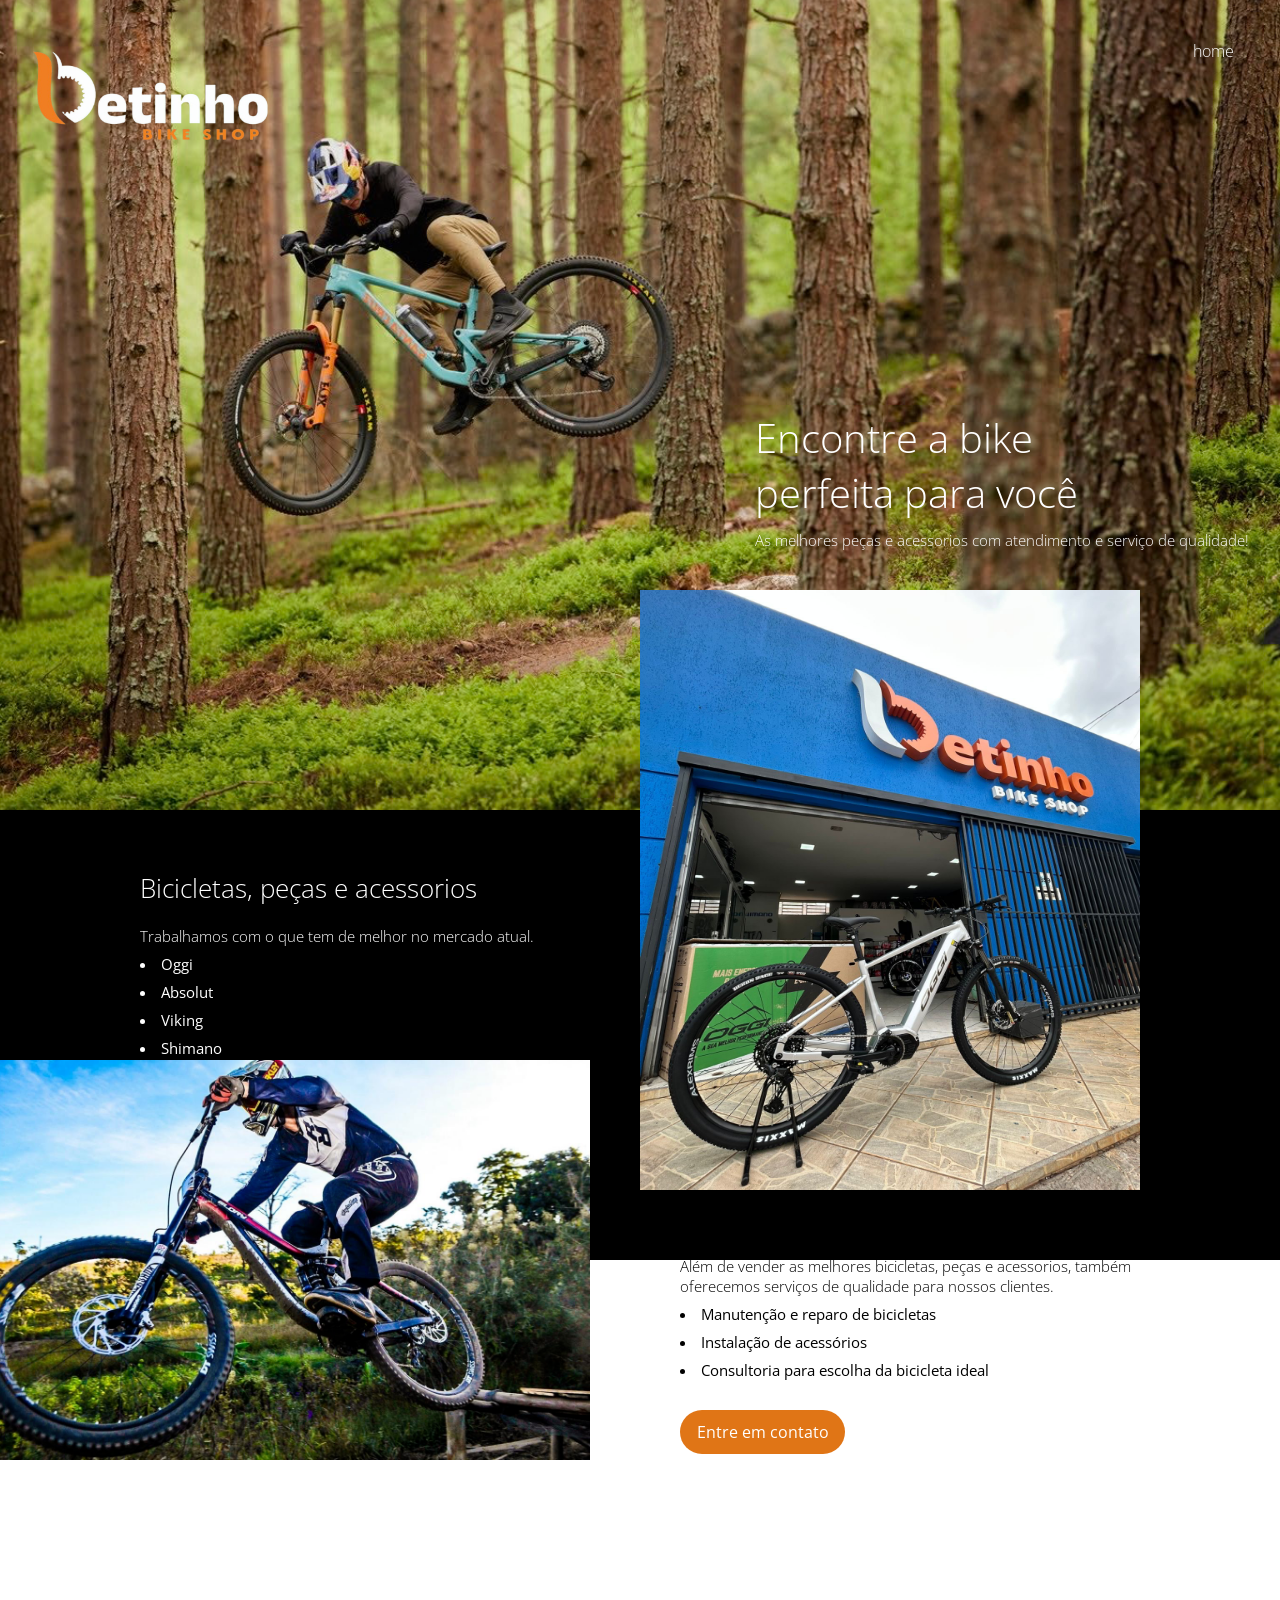
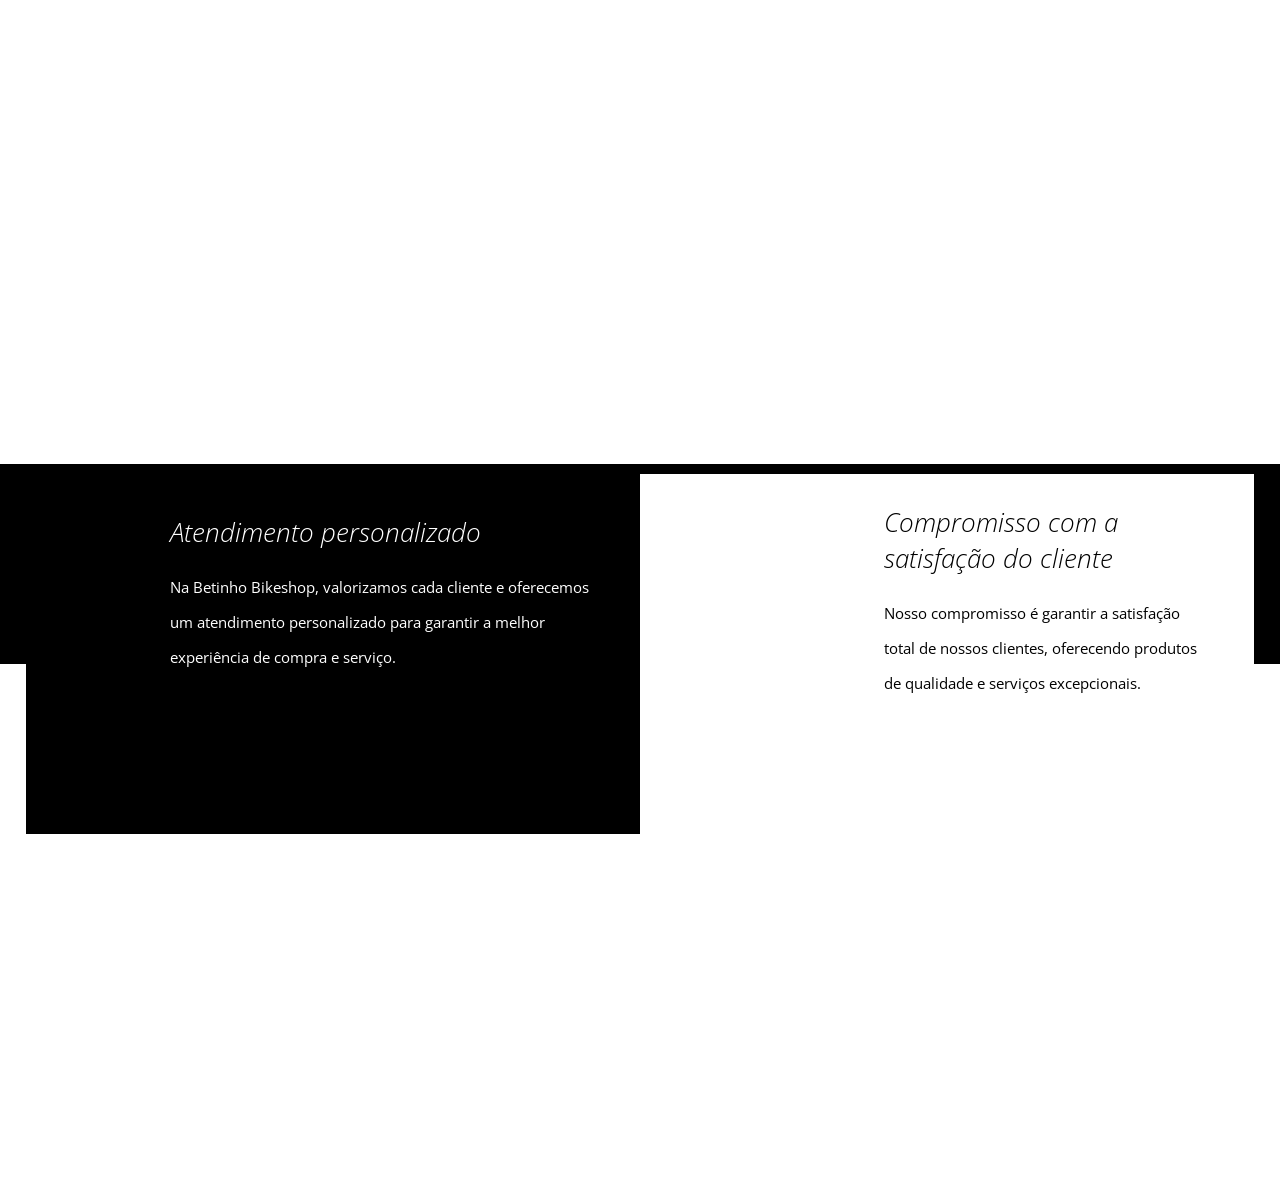
==== index.html @ 97911a25 "Add files via upload" ====
<!DOCTYPE html>
<html>
    <head>
        <title>Betinho bikeshop 03</title>
        <link href="css/style.css" rel="stylesheet" type="text/css"/>
        <link rel="preconnect" href="https://fonts.googleapis.com">
        <link rel="preconnect" href="https://fonts.gstatic.com" crossorigin>
        <link href="https://fonts.googleapis.com/css2?family=Inconsolata:wght@200..900&family=Open+Sans:ital,wght@0,300..800;1,300..800&display=swap" rel="stylesheet">
        <meta charset="utf-8"/>
        <meta name="descripiton" content=""/>
        <meta name="keywords" content=""/>
        <meta name="viewport" content="width=device-width,initial-scale=1.0,maximum-scale=1.0"/>
    </head>
    <body>
        <header>
            <div class="container">
                <div class="logo"></div><!--logo-->
                <nav class="desktop-menu">
                    <ul>
                        <li><a href="">home</a></li>
                        <!--<li><a href="">produtos</a></li>
                        <li><a href="">contato</a></li>-->
                    </ul>
                </nav><!--desktop-menu-->
                 <nav class="mobile-menu">
                    <ul>
                        <li><a href="">home</a></li>
                       <!--<li><a href="">produtos</a></li>
                        <li><a href="">contato</a></li>-->
                    </ul>
                </nav><!--mobile-menu-->
                <div class="clear"></div><!--clear-->
                <div class="chamada1">
                    <h2>Encontre a bike <br/>perfeita para você</h2>
                    <p>As melhores peças e acessorios com atendimento e serviço de qualidade!</p>
                </div><!--chamada1-->
                <div class="clear"></div><!--clear-->
            </div><!--container-->

        </header>
        <section class="sessao1">
            <div class="container">
                <div class="texto-sessao1">
                    <h2>Bicicletas, peças e acessorios</h2>
                    <p>Trabalhamos com o que tem de melhor no mercado atual.</p>
                    <ul>
                        <li>Oggi</li>
                        <li>Absolut</li>
                        <li>Viking</li>
                        <li>Shimano</li>
                    </ul>
                    <div class="clear"></div><!--clear--> 
                   <div class="btn1-texto">
                        <a href="https://wa.me/5561981919271?text=Olá,%20quero%20mais%20informações%20sobre%20as%20bicicletas%20e%20acessorios%20da%20Betinho%20Bikeshop" target="_blank">
                            Entre em contato
                        </a>
                    </div><!--btn1-texto-->
                </div><!--texto-sessao1-->
                <div class="img-sessao1">
                </div><!--img-sessao1-->
                <div class="clear"></div><!--clear-->
            </div><!--container-->
        </section><!--sessao1-->
        <section class="sessao2">
            <div class="container">
                <div class="img-sessao2">
                </div><!--img-sessao2-->
                <div class="clear"></div><!--clear-->
                <div class="texto-sessao2">
                    <h2>Serviços de qualidade</h2>
                    <p>Além de vender as melhores bicicletas, peças e acessorios, também oferecemos serviços de qualidade para nossos clientes.</p>
                    <ul>
                        <li>Manutenção e reparo de bicicletas</li>
                        <li>Instalação de acessórios</li>
                        <li>Consultoria para escolha da bicicleta ideal</li>
                    </ul>
                    <div class="clear"></div><!--clear--> 
                    <div class="btn1-texto">
                        <a href="https://wa.me/5561981919271?text=Olá,%20quero%20mais%20informações%20sobre%20os%20serviços%20da%20Betinho%20Bikeshop" target="_blank">
                                Entre em contato
                        </a>
                    </div><!--btn1-texto-->
                </div><!--texto-sessao2-->
                <div class="clear"></div><!--clear-->
            </div><!--container-->
        </section><!--sessao2-->
        <section class="sessao3">
            <div class="container">
                <div class="part1">
                    <div class="texto-part1">
                         <h2>Atendimento personalizado</h2>
                         <p>Na Betinho Bikeshop, valorizamos cada cliente e oferecemos um atendimento personalizado para garantir a melhor experiência de compra e serviço.</p>
                    </div><!--texto-part1-->
                </div><!--part1-->
                <div class="clear"></div><!--clear-->
                <div class="part2">
                    <div class="texto-part2">
                        <h2>Compromisso com a satisfação do cliente</h2>
                        <p>Nosso compromisso é garantir a satisfação total de nossos clientes, oferecendo produtos de qualidade e serviços excepcionais.</p>
                    </div><!--texto-part2-->
                </div><!--part2-->
                <div class="clear"></div><!--clear-->
           </div><!--container-->     
        </section><!--sessao3-->
        <footer>
            <div class="container">
                <p>Betinho Bikeshop - Todos os direitos reservados</p>
        
            </div><!--container-->
        </footer>
    </body>
</html>
---- css/style.css ----
*{
    margin: 0;
    padding: 0;
    box-sizing: border-box;
    font-family: "open sans";
}
html body{
    width: 100%;
}

.container{
    max-width: 1280px;
    margin: 0 auto;
}
.clear{
    clear: both;
}
header{
    width: 100%;
    height: 90vh;
    padding: 40px 2%;
    /*max-height: 700px;*/
    background-size: cover;
    background-position: center;
    background-image: url('../imagens/banner-1.png');
    font-weight: 300;
}
header nav{
    float: right;
}
nav.mobile-menu{
    display: none;
}
header .logo{
    float: left;
    width: 250px;
    height: 120px;
    background-image: url('../imagens/logo-.png');
    background-size: 100% auto;
    background-repeat: no-repeat;
}
header nav.desktop-menu ul{
    list-style-type: none;
}
header nav.desktop-menu li{
    float: left;
    padding: 0 20px;
}
header nav.desktop-menu li a{
    text-decoration: none;
    color: white;
}
.chamada1{
    float: right;
    max-width: 600px;
    margin: 250px 5px;
}
.chamada1 h2{
    font-weight: 300;
    font-size: 40px;
    color: white;
}
.chamada1 p{
    font-size: 15px;
    color: white;
    margin-top: 10px;
}
section.sessao1{
    width: 100%;
    height: 450px;
    background-color: black;
    padding: 0px 2%;
}
section.sessao1 .container{
    max-width: 1000px;
}
.texto-sessao1{
    float: left;
    width: 50%;
    position: relative;
    margin-top: 60px;
    color: white;
    /*top: -50px;*/
    
}
.texto-sessao1 h2{
    font-size: 26px;
    font-weight: 300;
}
.texto-sessao1 p{
    margin-top: 20px;
    font-size: 15px;
    font-weight: 300;
}
.texto-sessao1 ul{
    font-size: 15px;
    list-style-position: inside;
}
.texto-sessao1 ul li{
    float: left;
    width: 100%;
    margin-top: 8px;
}
.btn1-texto{
    background-color: #e07516;
    width: 165px;
    height: 44px;
    color: white;
    cursor: pointer;
    margin-top: 30px;
    text-align: center;
    line-height: 44px;
    border-radius:40px;
}
.btn1-texto a{
    text-decoration: none;
    color: white;
}
.img-sessao1{
    float: left;
    width: 50%;
    height: 600px;
    position: relative;
    top: -220px;
    background-image: url('../imagens/og-3.png');
    background-size: 100% 100%;
    background-repeat: no-repeat;
}
.sessao2{
    width: 100%;
    height: 400px;
    background-color: white;
    padding: 0px 2%;
}
section.sessao2 .container{
    max-width: 1000px;
}
.texto-sessao2{
    float: right;
    width: 50%;
    left: 40px;
    position: relative;
    top: -610px;
    color: black;
       
}
.texto-sessao2 h2{
    font-size: 26px;
    font-weight: 300;
}
.texto-sessao2 p{
    margin-top: 20px;
    font-size: 15px;
    font-weight: 300;
}
.texto-sessao2 ul{
    font-size: 15px;
    list-style-position: inside;
}
.texto-sessao2 ul li{
    float: left;
    width: 100%;
    margin-top: 8px;
}
.img-sessao2{
    float: left;
    width: 60%;
    height: 400px;
    right: 150px;
    position: relative;
    top: -350px;
    background-image: url('../imagens/banner2.png');
    background-size: 100% 100%;
    background-repeat: no-repeat;
}
.sessao3{
    width: 100%;
    height: 400px;
    position: absolute;
    /*top: -250px;*/
    padding: 20px 2%;
}
section.sessao3 .container{
    max-width: 1280px;
}
.sessao3 .part1{
    color: white;
    float: left;
    width: 50%;
    height: 350px;
    background-color: black;
}
.texto-part1{
    max-width: 500px;
    float: right;
    padding: 30px;
    padding-right: 50px;
}
.part1 h2{
    font-weight: 300;
    font-style: italic;
    font-size: 26px;
}
.part1 p{
    font-size: 15px;
    line-height: 35px;
    margin-top: 20px;
}
.sessao3 .part2{
    position: relative;
    top: -360px;
    color: black;
    float: right;
    width: 50%;
    height: 350px;
    background-color: white;
}
.texto-part2{
    max-width: 400px;
    float: right;
    padding: 30px;
    padding-right: 50px;
}
.part2 h2{
    font-weight: 300;
    font-style: italic;
    font-size: 26px;
}
.part2 p{
    font-size: 15px;
    line-height: 35px;
    margin-top: 20px;
}
footer{
    width: 100%;
    height: 200px;
    /*padding: 40px 2%;*/
    background-color: black;
    color: white;
    text-align: center;
    line-height: 200px;
    display: inline-block;
}
@media screen and (max-width: 768px){
    header{
    width: 100%;
    height: auto;
    min-height: 90vh;
    min-height: 800px;
    padding: 40px 2%;
    }
    nav.desktop-menu{
        display: none;
    }
    nav.mobile-menu{
        cursor: pointer;
        display: block;
        width: 50px;
        height: 50px;
        background-image: url('../imagens/menu.png');
        background-size: 100% 100%;
    }
    nav.mobile-menu:hover ul{
        opacity: 1;
    }

    nav.mobile-menu ul{
        opacity: 0;
        transition: 1s;
        position: absolute;
        width: 100%;
        left: 0;
        top: 100px;
        list-style-type: none;
        text-align: center;
    }
    nav.mobile-menu ul li{
        padding: 10px 0;
        transition: 1s;
        border-bottom: 1px solid black;
    }
    nav.mobile-menu ul li:hover{
        background-color: rgba(220,220,220,0.4);
    }
    nav.mobile-menu ul li a{
        text-decoration: none;
        color: white;
    }
    .chamada1{
        max-width: none;
        width: 100%;
        text-align: center;    
        float: none;
        margin: 200px 0;
    }
    .chamada1 h2{
        font-weight: 300;
        font-size: 30px;
        padding: 0 10px;
        color: white;
    }
    .chamada1 p{
        font-size: 15px;
        color: white;
        margin-top: 10px;
    }
    section.sessao1{
        padding: 40px 2%;
        height: auto;
        text-align: center;

    }
    .texto-sessao1{
        width: 100%;
        margin-top: 0px;
        padding-left: 0;
        position: static;
        float: none;
        display: inline-block;
        
    }
    .texto-sessao1 ul{
        display: inline-block;
        margin: 20px;
    }
    .texto-sessao1 ul li{
        float: none;
        text-align: left;
    }
    .btn1-texto{
        display: inline-block;
    }
    .img-sessao1{
        display: none;

    }
    section.sessao2{
        padding: 40px 2%;
        height: auto;
        text-align: center;

    }
     .texto-sessao2{
        width: 100%;
        margin-top: 0px;
        padding-left: 0;
        position: static;
        float: none;
        display: inline-block;
        
    }
    .texto-sessao2 ul{
        display: inline-block;
        margin: 20px;
    }
    .texto-sessao2 ul li{
        float: none;
        text-align: left;
    }
    .btn1-texto{
        display: inline-block;
    }
    .img-sessao2{
        display: none;

    }
    section.sessao3{
        padding: 40px 2%;
        height: auto;
        text-align: center;
    }
    .sessao3 .part1{
        width: 100%;
        height: auto;
        margin-top: 10px;
        position: static;
        float: none
    }
    .part1 .texto-part1{
        max-width: none;
        width: 100%;
        height: auto;
        float: none;
        padding-left: 0;
        display: inline-block;
    }
    .sessao3 .part2{
        width: 100%;
        height: auto;
        margin-top: 10px;
        position: static;
        float: none;
        
    }
    .part2 .texto-part2{
        max-width: none;
        width: 100%;
        height: auto;
        float: none;
        padding-left: 0;
        display: inline-block;
    }
    footer{
        width: 100%;
        height: auto;
        padding: 20px 2%;
        text-align: center;
        position: relative;
        top: 500px;
       /* line-height: normal;*/ 
        display: inline-block;   
    }

}
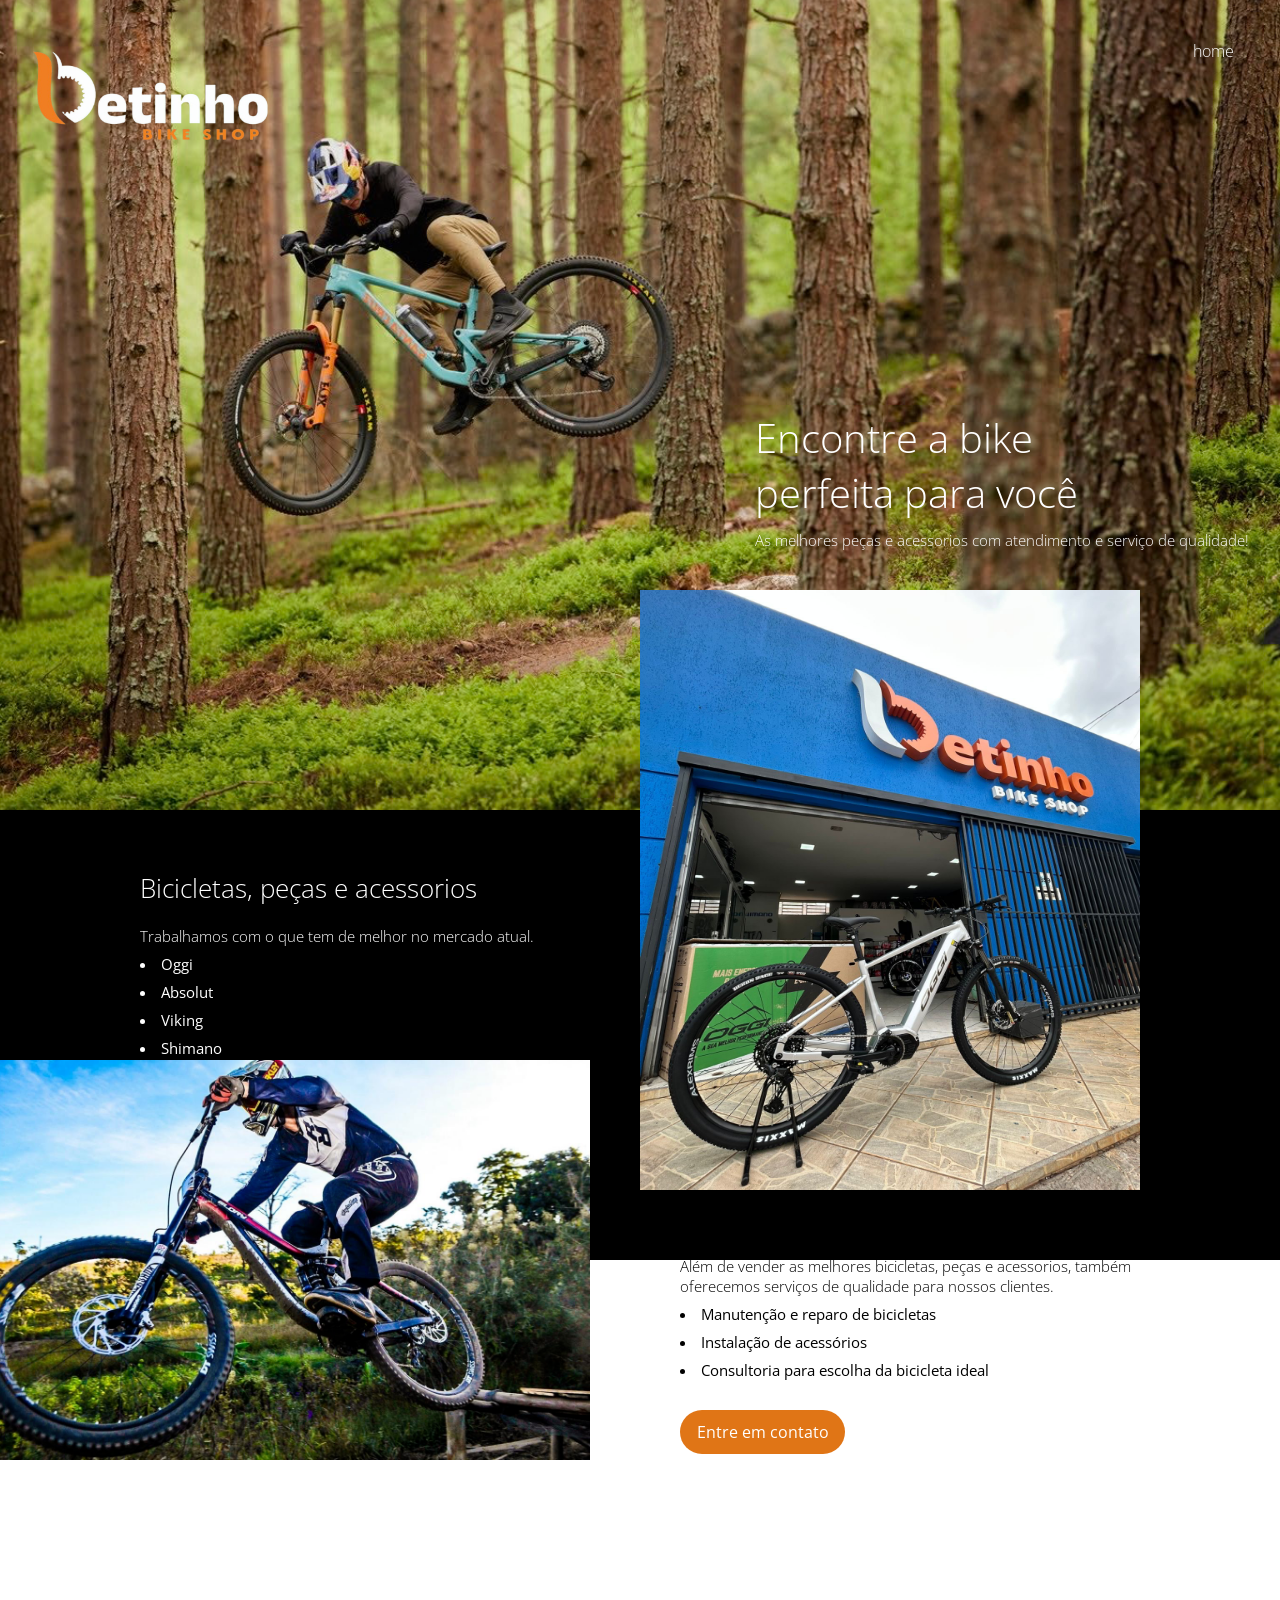
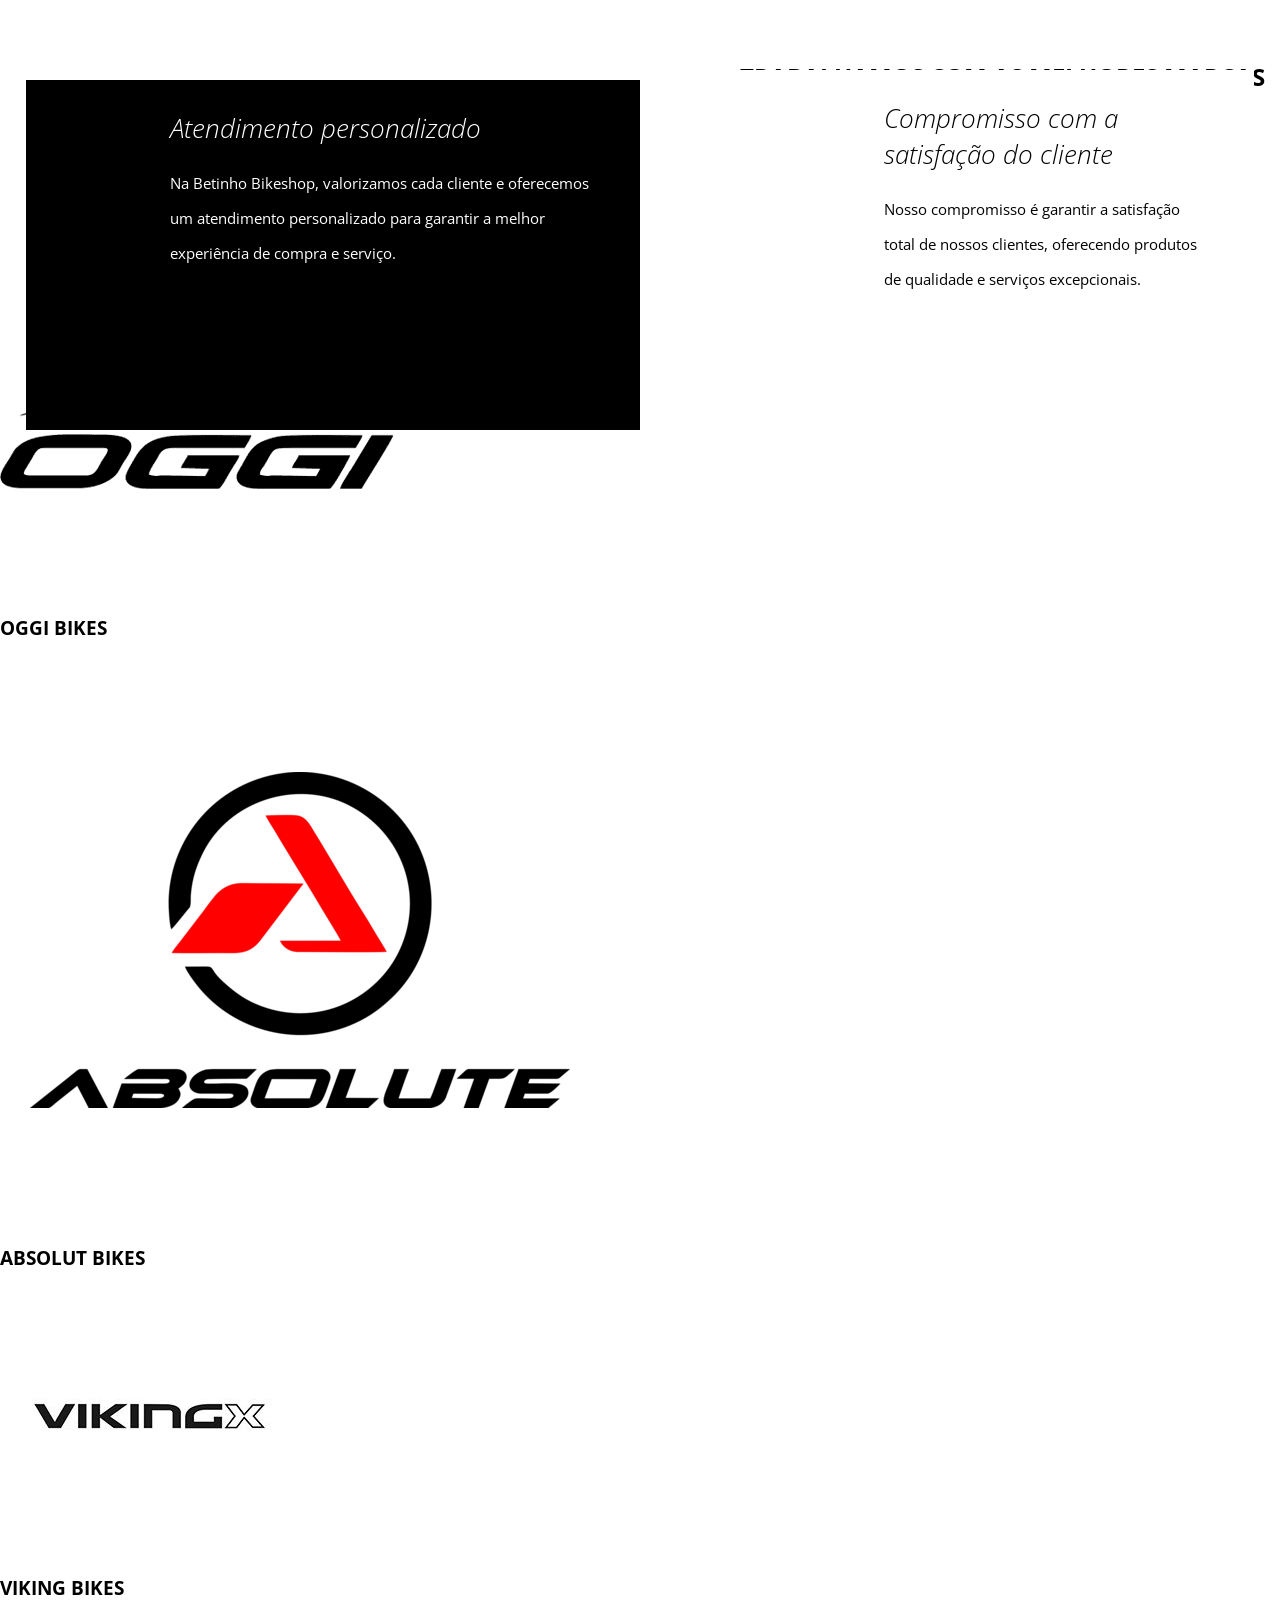
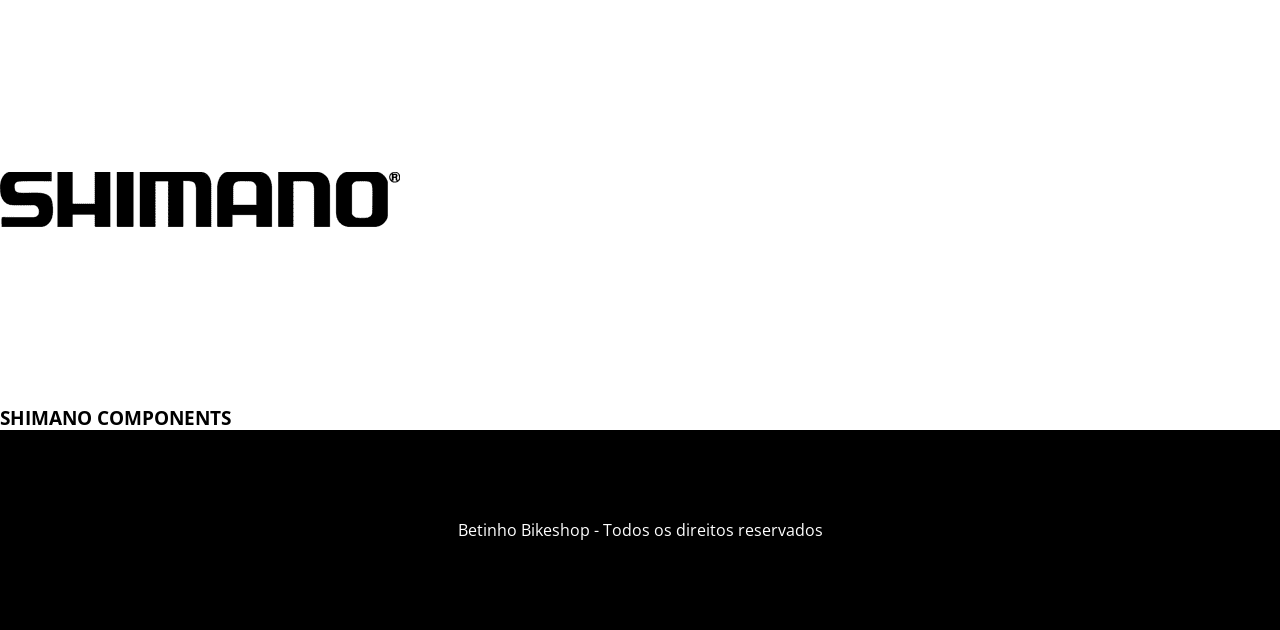
==== commit 09501fbf: "Update index.html" ====
--- a/index.html
+++ b/index.html
@@ -102,6 +102,72 @@
                 <div class="clear"></div><!--clear-->
            </div><!--container-->     
         </section><!--sessao3-->
+         <section class="marcas">
+            <div class="marcas">
+                <div class="container">
+                    <h2>TRABALHAMOS COM AS MELHORES MARCAS</h2>
+
+                    <div class="container-marcas">
+
+                        <div class="oggi">
+
+                        <div><img src="imagens/oggi logo.png"/></div>
+
+                        <div class="text-oggi">
+
+                                <h3 class="name">OGGI BIKES</h3>
+                                
+
+                        </div><!--text-oggi-->
+
+                        </div><!--oggi-->
+                        
+
+                        <div class="absolut">
+
+                        <div><img src="imagens/absolut logo.png"/></div>
+
+                        <div class="text-absolut">
+
+                                <h3 class="name">ABSOLUT BIKES</h3>
+                                
+
+                        </div><!--text-absolut-->
+                        
+                        </div><!--absolut-->
+                        
+
+                        <div class="viking">
+
+                        <div><img src="imagens/viking logo 3.jpg"/></div>
+
+                        <div class="text-viking">
+
+                                <h3 class="name">VIKING BIKES</h3>
+                                
+
+                        </div><!--text-viking-->
+                        
+                        </div><!--viking-->
+                    
+
+                        <div class="shimano">
+
+                        <div><img src="imagens/shimano logo.jpeg"/></div>
+
+                        <div class="text-shimano">
+
+                                <h3 class="name">SHIMANO COMPONENTS</h3>
+                                
+                        </div><!--text-shimano-->
+                        
+                        </div><!--shimano-->
+                        <div class="clear"> </div><!--clear-->
+                    </div><!--container-marcas-->
+                    
+                </div><!--container-->
+            </div><!--marcas-->
+        </section><!--marcas-->    
         <footer>
             <div class="container">
                 <p>Betinho Bikeshop - Todos os direitos reservados</p>
@@ -109,4 +175,4 @@
             </div><!--container-->
         </footer>
     </body>
-</html>+</html>
--- a/css/style.css
+++ b/css/style.css
@@ -331,7 +331,13 @@
         display: inline-block;
     }
     .img-sessao1{
-        display: none;
+        /*display: none;*/
+        width: 100%;
+        float: none;
+        height: auto;
+        position: static;
+        top: 0;
+        display: inline-block;
 
     }
     section.sessao2{
@@ -361,7 +367,13 @@
         display: inline-block;
     }
     .img-sessao2{
-        display: none;
+        /*display: none;*/
+        width: 100%;
+        float: none;
+        height: auto;
+        position: static;
+        top: 0;
+        display: inline-block;
 
     }
     section.sessao3{
@@ -406,9 +418,9 @@
         padding: 20px 2%;
         text-align: center;
         position: relative;
-        top: 500px;
+        top: 600px;
        /* line-height: normal;*/ 
         display: inline-block;   
     }
 
-}+}
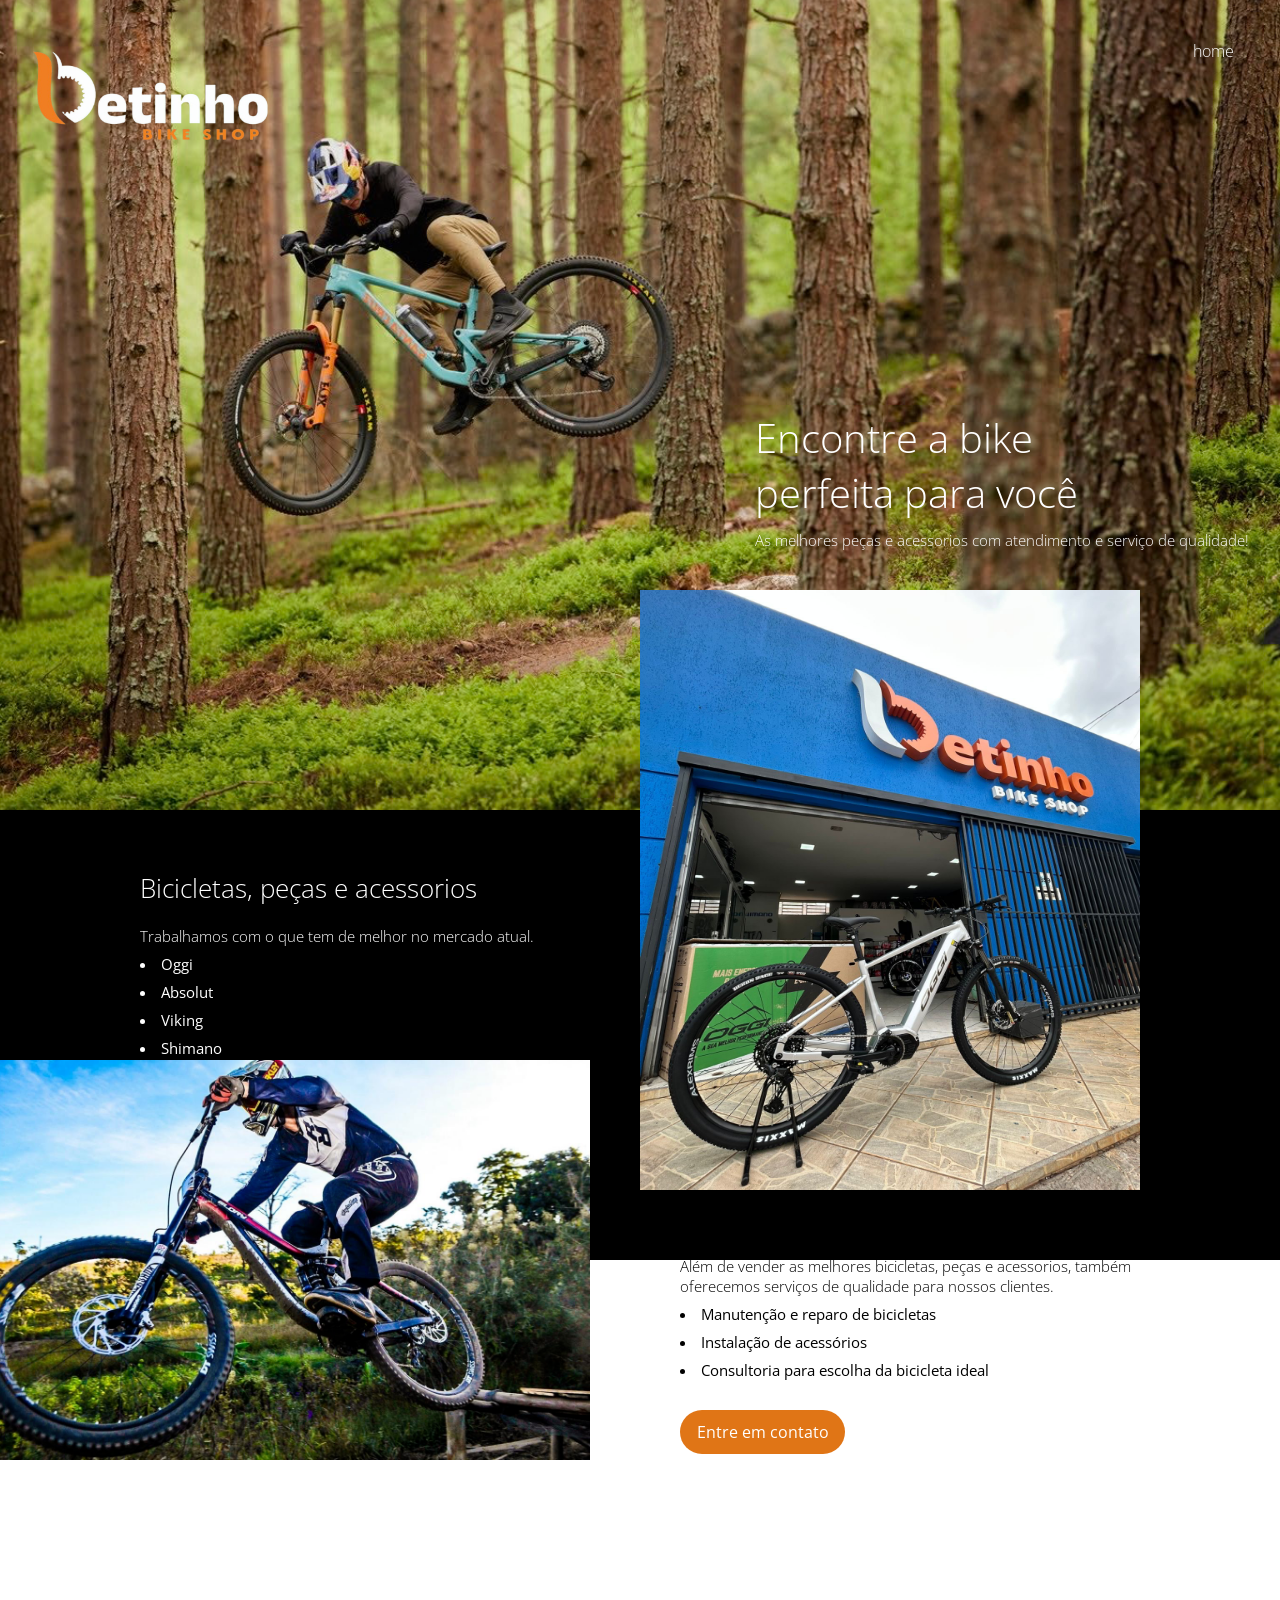
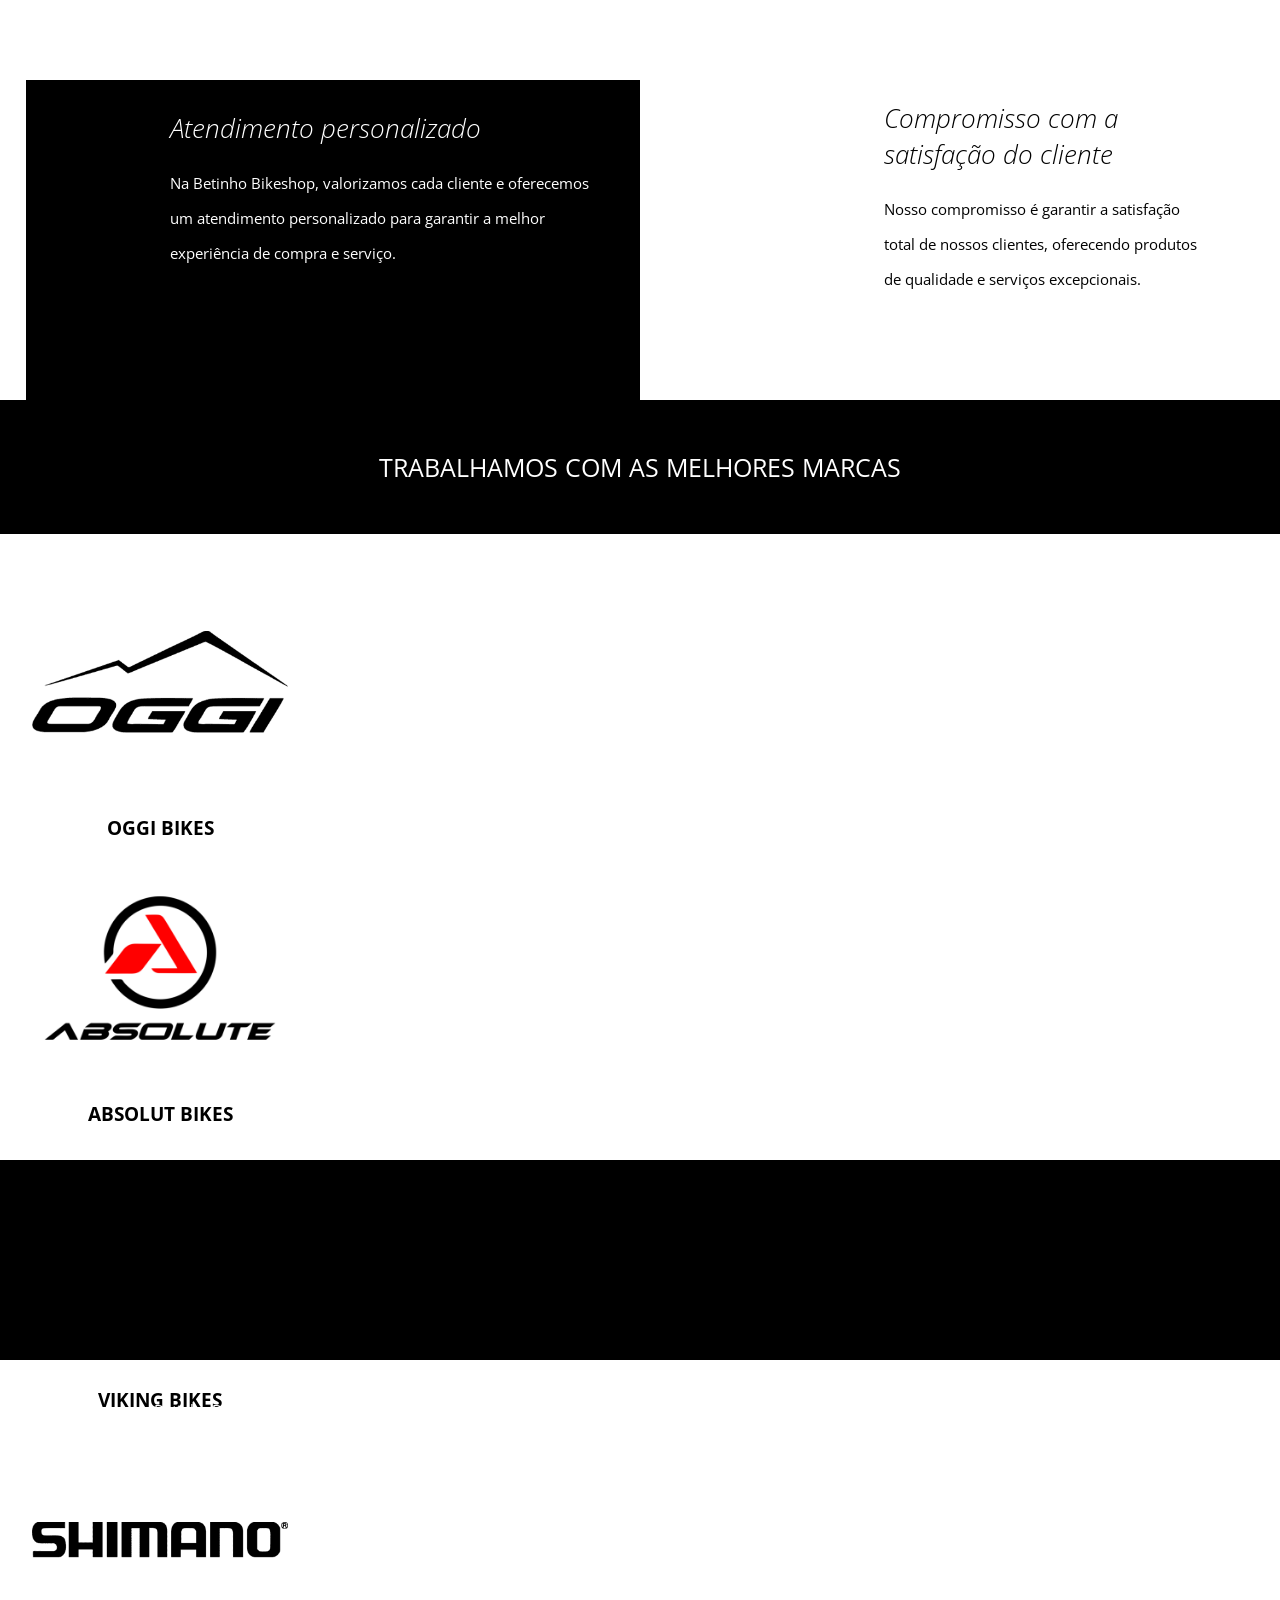
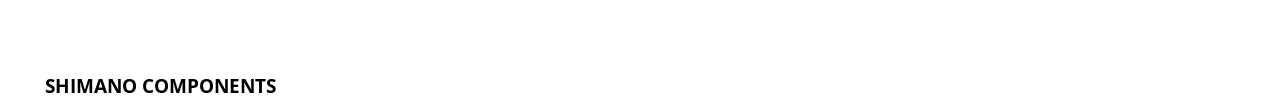
==== commit 44eb9749: "Add clear divs for layout consistency" ====
--- a/index.html
+++ b/index.html
@@ -121,7 +121,7 @@
                         </div><!--text-oggi-->
 
                         </div><!--oggi-->
-                        
+                        <div class="clear"> </div><!--clear-->
 
                         <div class="absolut">
 
@@ -135,7 +135,7 @@
                         </div><!--text-absolut-->
                         
                         </div><!--absolut-->
-                        
+                        <div class="clear"> </div><!--clear-->
 
                         <div class="viking">
 
@@ -150,7 +150,7 @@
                         
                         </div><!--viking-->
                     
-
+                        <div class="clear"> </div><!--clear-->
                         <div class="shimano">
 
                         <div><img src="imagens/shimano logo.jpeg"/></div>
--- a/css/style.css
+++ b/css/style.css
@@ -231,15 +231,73 @@
     line-height: 35px;
     margin-top: 20px;
 }
+.marcas {
+    width: 100%;
+    height: 550px;
+    position: absolute;
+    top: 1000px;
+}
+.marcas h2{
+    text-align: center;
+    font-weight: normal;
+    color:white;
+    font-size: 25px;
+    
+}
+.marcas h2{
+     background-color:black;
+     padding: 50px 0;
+}
+.container-marcas{
+    margin-top: 20px;
+    text-align: center;
+}   
+
+.oggi{
+    float: left;
+    width: 25%;
+}
+.oggi img{
+    width: 80%;
+}
+.absolut{
+    float: left;
+    width: 25%;
+}
+.absolut img{
+    width: 80%;
+}
+.viking{
+    float: left;
+    width: 25%;
+}
+.viking img{
+    width: 80%;
+}
+.shimano{
+    float: left;
+    width: 25%;
+}
+.shimano img{
+    width: 80%;
+}
+
 footer{
     width: 100%;
     height: 200px;
+    text-align: center;
+    position: relative;
+    top: 1100px;
     /*padding: 40px 2%;*/
     background-color: black;
     color: white;
+    line-height: 200px;
+   /* display: inline-block;*/
+}
+footer p{
+    width: 100%;
+    font-size: 15px;
     text-align: center;
-    line-height: 200px;
-    display: inline-block;
 }
 @media screen and (max-width: 768px){
     header{
@@ -331,7 +389,7 @@
         display: inline-block;
     }
     .img-sessao1{
-        /*display: none;*/
+       /* display: none;*/
         width: 100%;
         float: none;
         height: auto;
@@ -367,7 +425,7 @@
         display: inline-block;
     }
     .img-sessao2{
-        /*display: none;*/
+       /* display: none;*/
         width: 100%;
         float: none;
         height: auto;
@@ -412,15 +470,121 @@
         padding-left: 0;
         display: inline-block;
     }
+    .marcas h2{
+        width: 100%;
+        height: auto;
+        text-align: center;
+        margin-top: 30px;
+    
+    }
+   .container-marcas{
+        width:100%;
+        margin:0 auto;
+        text-align:center;
+    }
+
+
+    .oggi, .absolut, .viking, .shimano{  
+        float: none;
+        display: inline-block;
+        width: 100%;
+        max-width: 300px;
+        padding: 30px 0;
+        
+    }
+      footer{
+        width:100%;
+        padding:20px 2%;
+        text-align:center;
+        margin-top: 0;
+}
+
+}
+@media screen and (max-width: 510px) {
+   /* .container-marcas{
+        width: 100%;
+        display:inline-block;
+        margin: 0 auto;
+
+    
+    }
+    .oggi, .absolut, .viking, .shimano{  
+        float: none;
+        display: inline-block;
+        width: 100%;
+        max-width: 300px;
+        padding: 30px 0;
+        
+    }
     footer{
-        width: 100%;
-        height: auto;
-        padding: 20px 2%;
-        text-align: center;
-        position: relative;
-        top: 600px;
-       /* line-height: normal;*/ 
-        display: inline-block;   
-    }
-
-}
+        width:100%;
+        height: auto;
+        padding:20px 2%;
+        text-align:center;
+        
+}*/
+ section.sessao3{
+        padding: 40px 2%;
+        height: auto;
+        text-align: center;
+    }
+    .sessao3 .part1{
+        width: 100%;
+        height: auto;
+        margin-top: 10px;
+        position: static;
+        float: none
+    }
+    .part1 .texto-part1{
+        max-width: none;
+        width: 100%;
+        height: auto;
+        float: none;
+        padding-left: 0;
+        display: inline-block;
+    }
+    .sessao3 .part2{
+        width: 100%;
+        height: auto;
+        margin-top: 10px;
+        position: static;
+        float: none;
+        
+    }
+    .part2 .texto-part2{
+        max-width: none;
+        width: 100%;
+        height: auto;
+        float: none;
+        padding-left: 0;
+        display: inline-block;
+    }
+    .marcas h2{
+        width: 100%;
+        height: auto;
+        text-align: center;
+        margin-top: 200px;
+    
+    }
+   .container-marcas{
+        width:100%;
+        margin:0 auto;
+        text-align:center;
+    }
+
+
+    .oggi, .absolut, .viking, .shimano{  
+        float: none;
+        display: inline-block;
+        width: 100%;
+        max-width: 300px;
+        padding: 30px 0;
+        
+    }
+      footer{
+        width:100%;
+        padding:20px 2%;
+        text-align:center;
+        margin-top: 1000px;
+}
+}
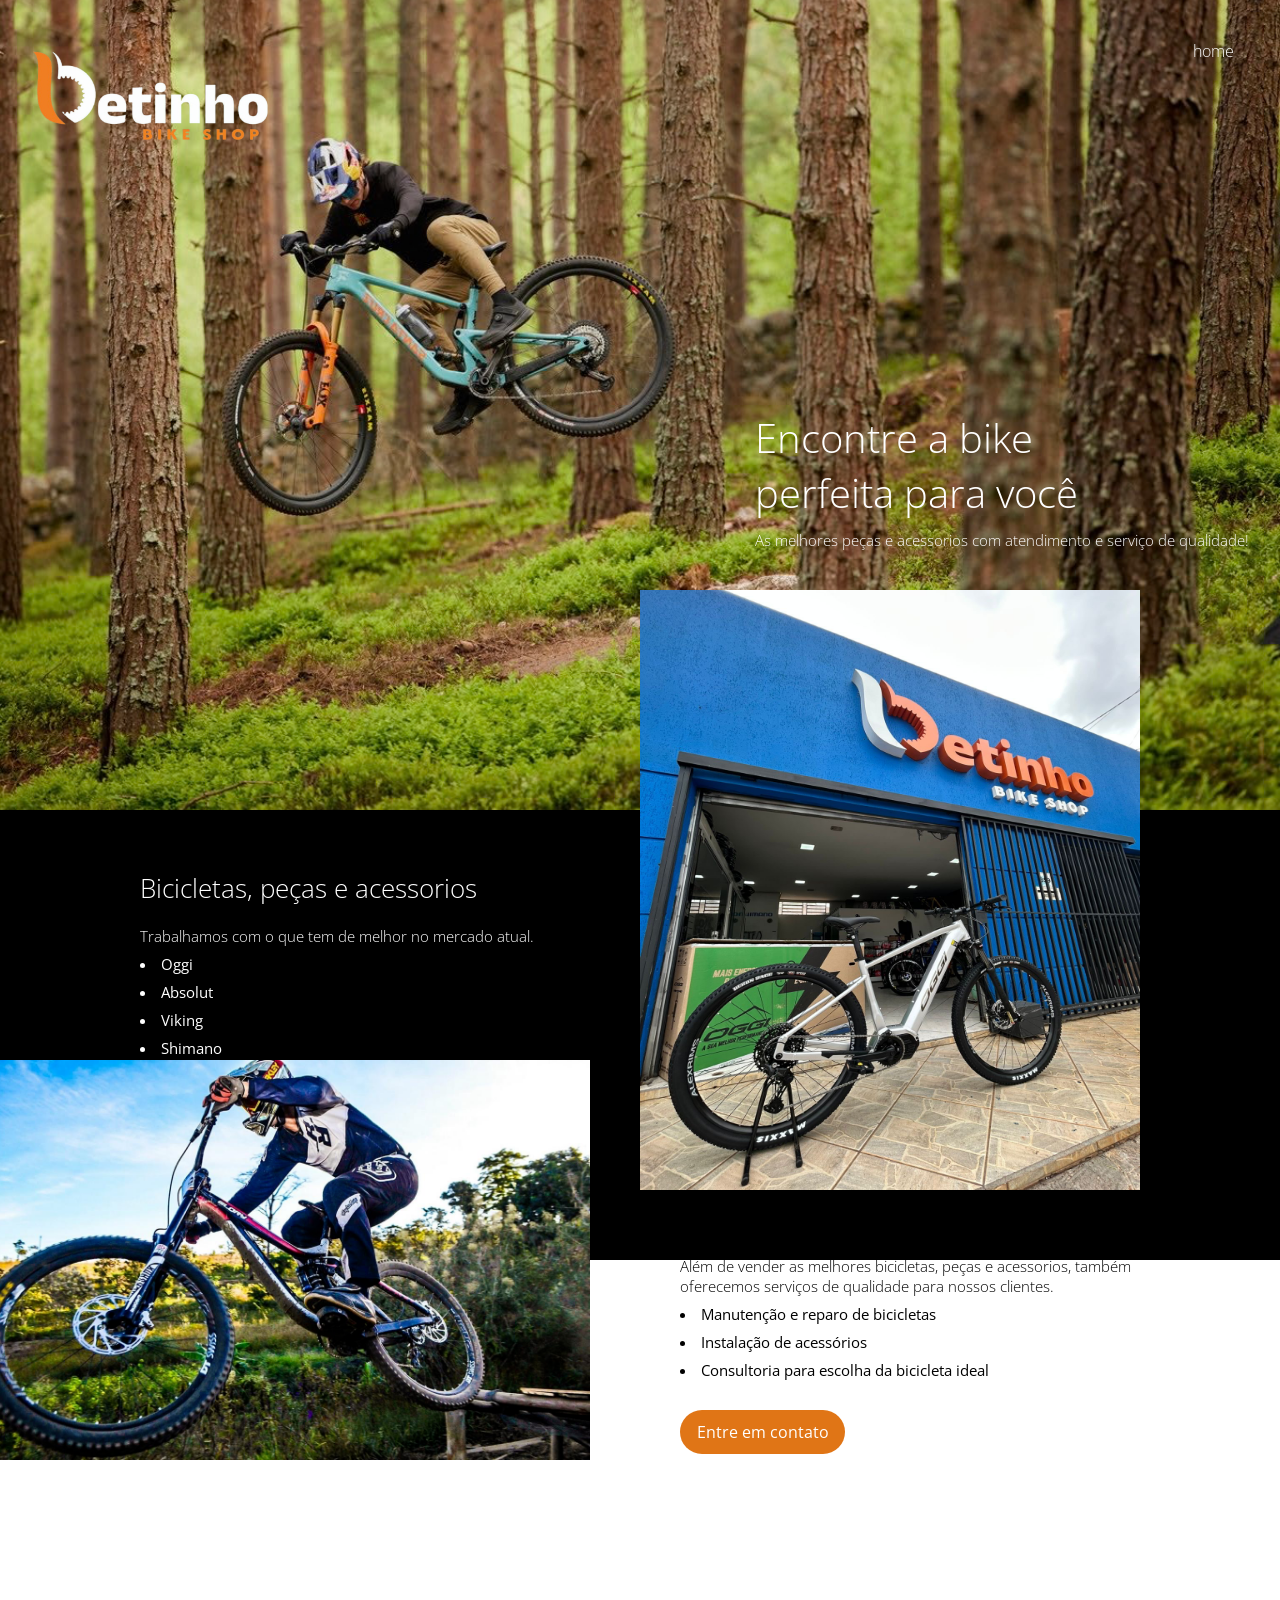
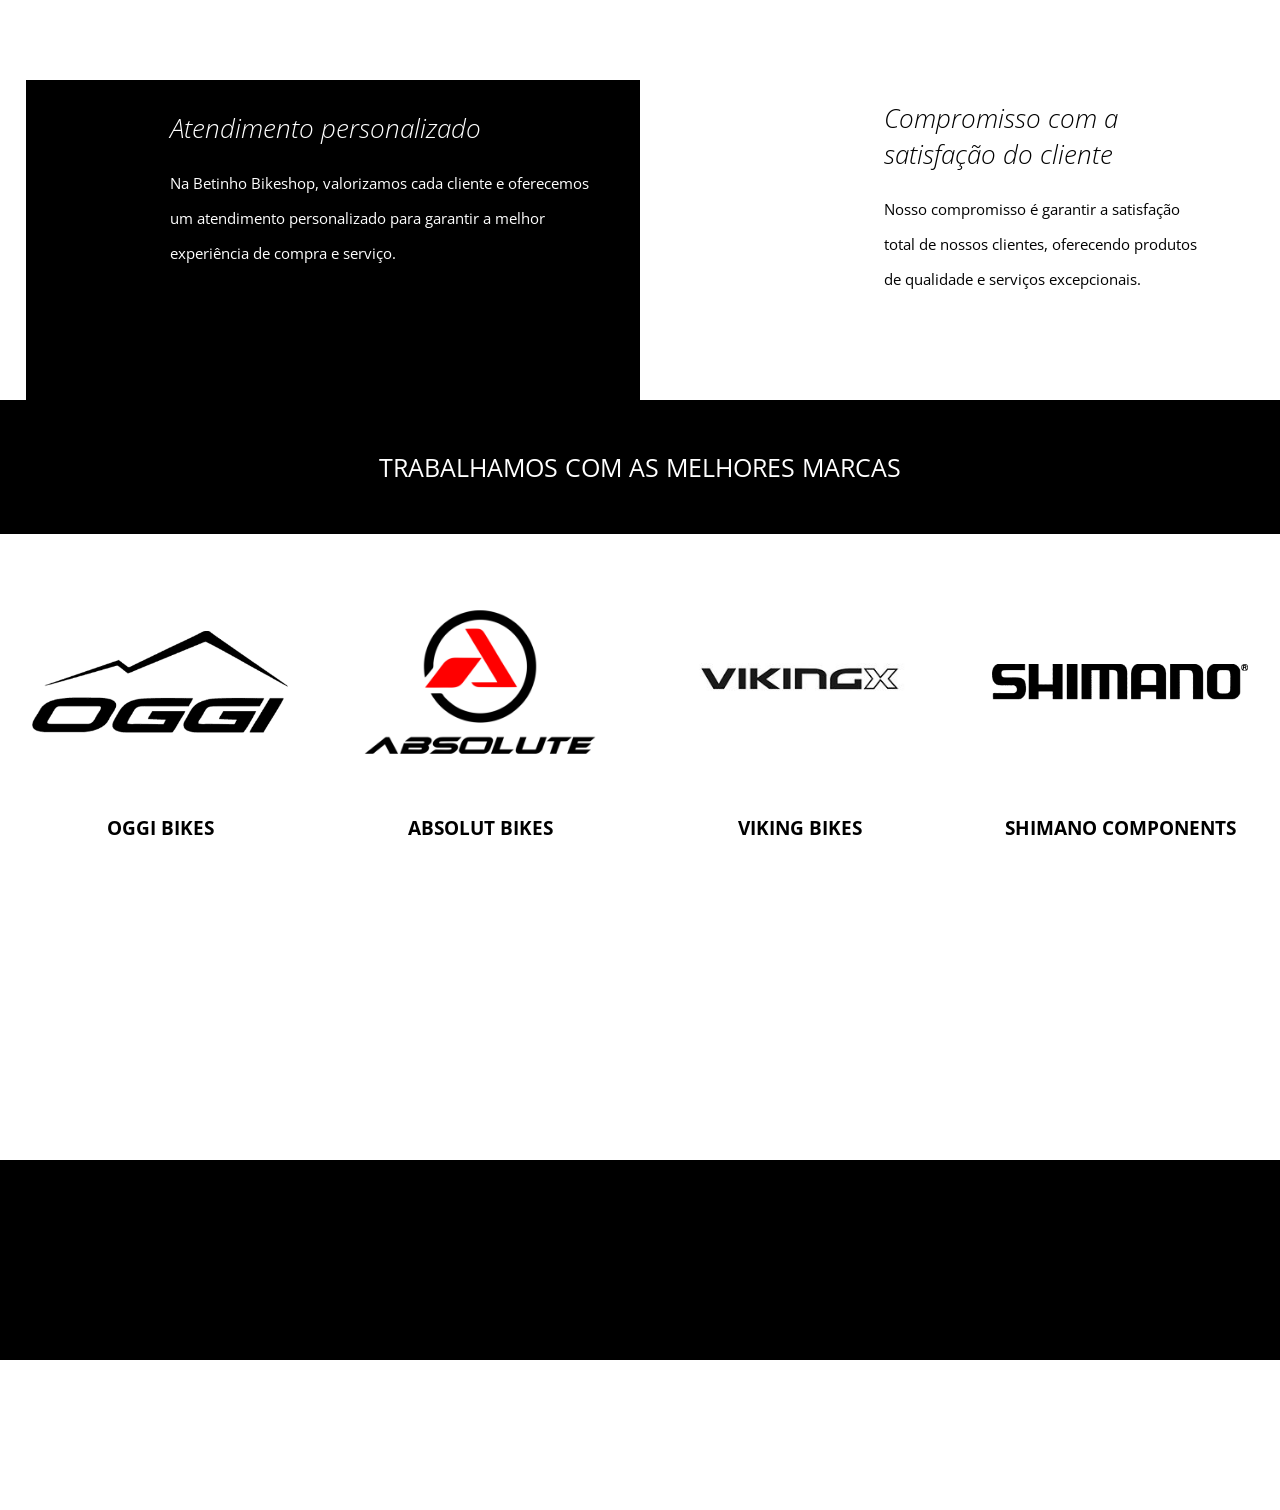
==== commit 87c90905: "Update index.html" ====
--- a/index.html
+++ b/index.html
@@ -121,7 +121,7 @@
                         </div><!--text-oggi-->
 
                         </div><!--oggi-->
-                        <div class="clear"> </div><!--clear-->
+                        <!--<div class="clear"> </div><!--clear-->
 
                         <div class="absolut">
 
@@ -135,7 +135,7 @@
                         </div><!--text-absolut-->
                         
                         </div><!--absolut-->
-                        <div class="clear"> </div><!--clear-->
+                        <!--<div class="clear"> </div><!--clear-->
 
                         <div class="viking">
 
@@ -150,7 +150,7 @@
                         
                         </div><!--viking-->
                     
-                        <div class="clear"> </div><!--clear-->
+                        <!--<div class="clear"> </div><!--clear-->
                         <div class="shimano">
 
                         <div><img src="imagens/shimano logo.jpeg"/></div>
